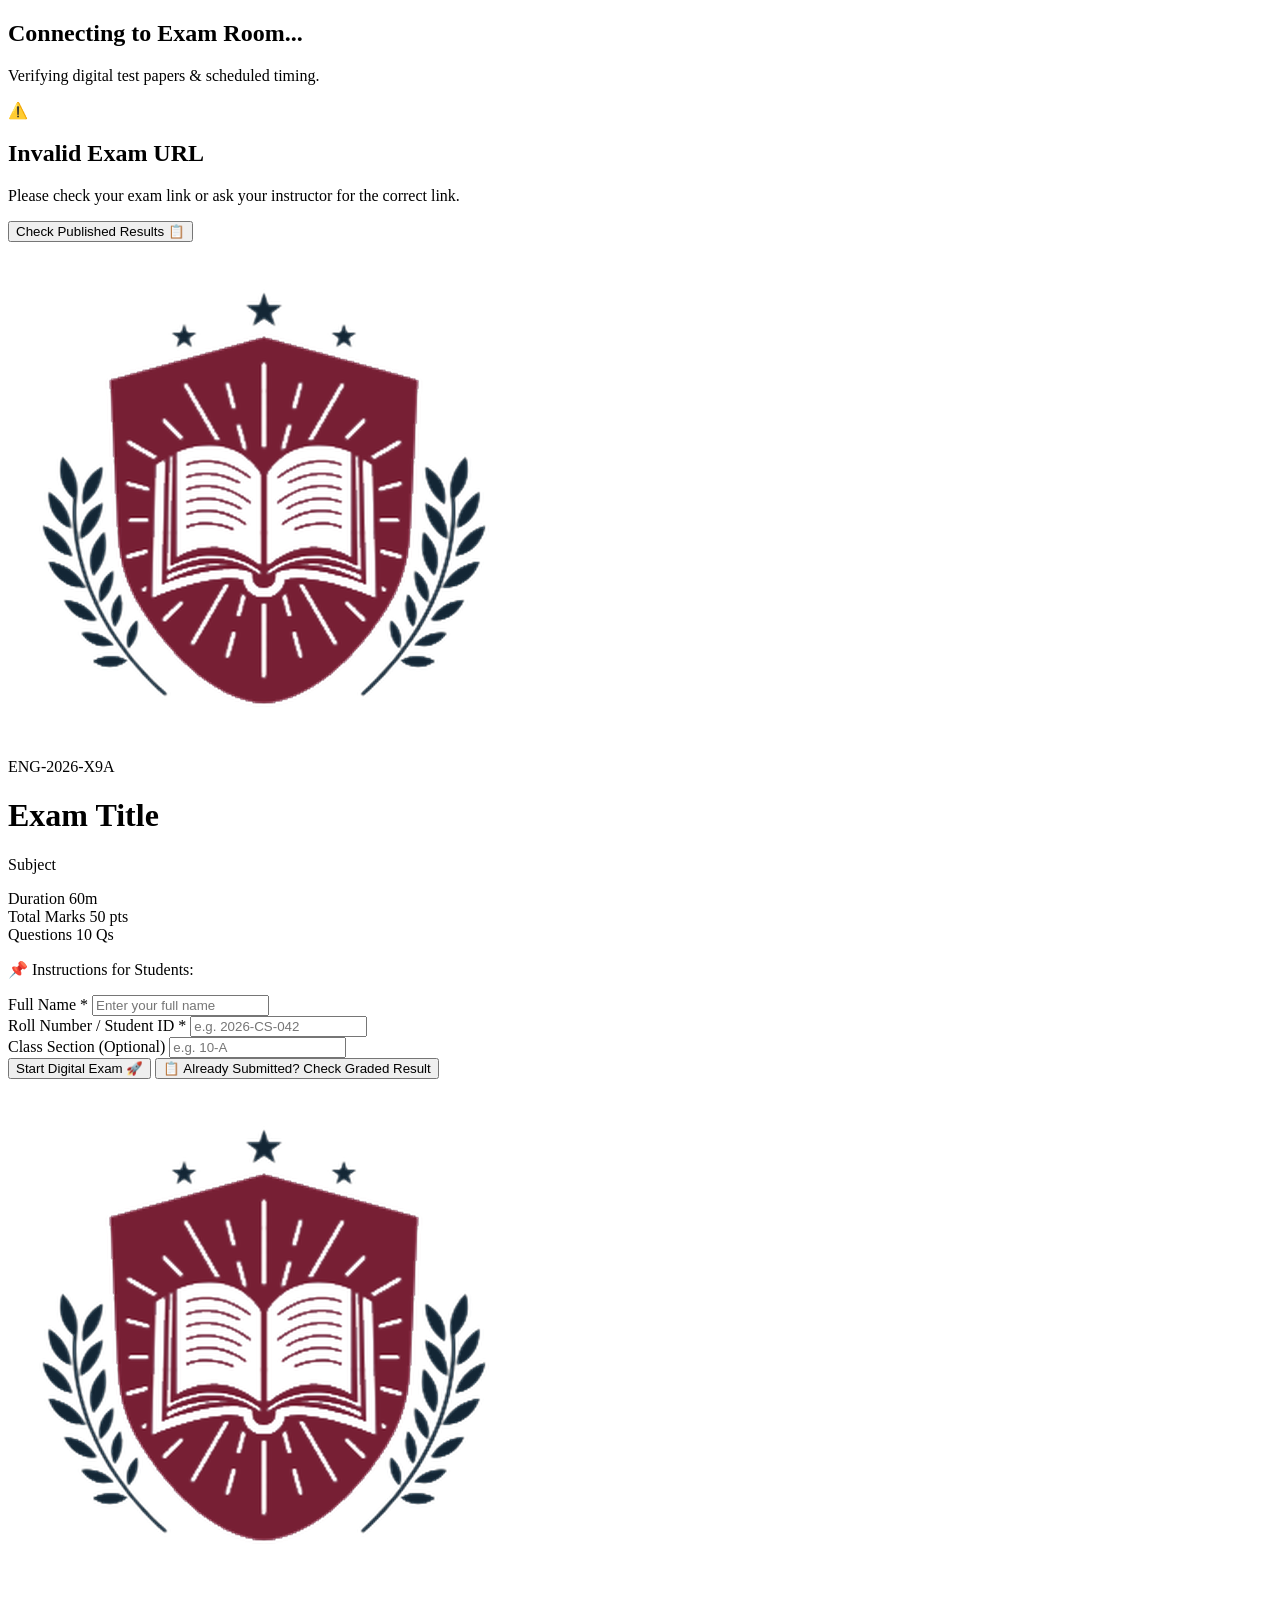
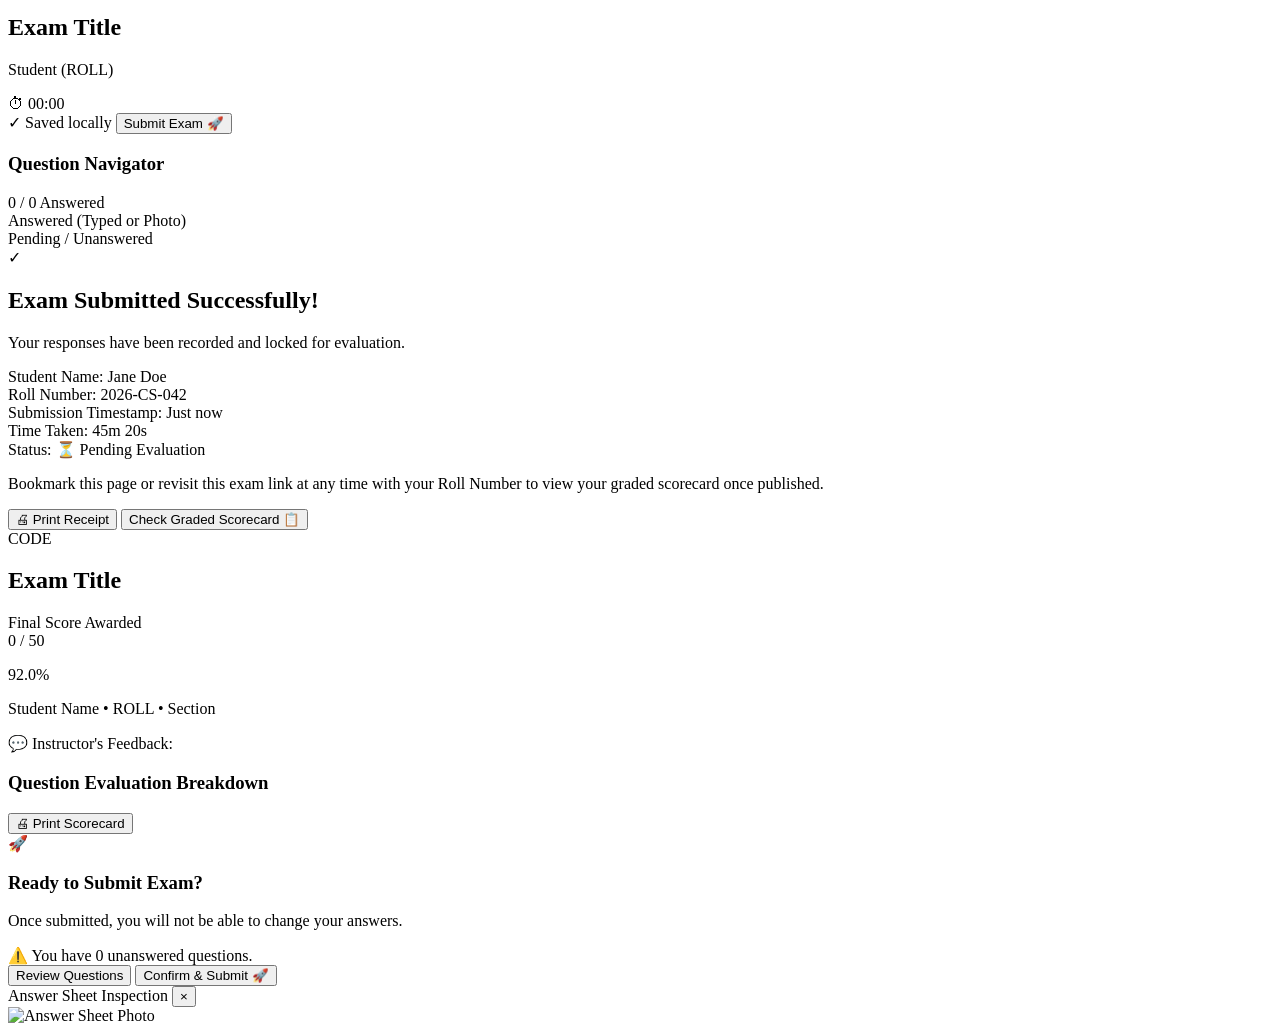
==== static/exam.html @ 43a65a42 "feat: add interactive digital exam room, student submission portal, and teacher grading studio" ====
<!DOCTYPE html>
<html lang="en">
<head>
    <meta charset="UTF-8">
    <meta name="viewport" content="width=device-width, initial-scale=1.0, maximum-scale=1.0, user-scalable=no">
    <title>Squire Way — Digital Exam Room</title>
    <link rel="icon" type="image/png" href="/static/favicon.png?v=3.1.0">

    <!-- Tailwind CSS CDN -->
    <script src="https://cdn.tailwindcss.com"></script>
    <script>
        tailwind.config = {
            darkMode: 'class',
            theme: {
                extend: {
                    colors: {
                        brand: {
                            50: '#fdf2f4',
                            100: '#fce7eb',
                            200: '#f9d2d9',
                            300: '#f4adb9',
                            400: '#ec7b90',
                            500: '#a32034',
                            600: '#801828',
                            700: '#6c1422',
                            800: '#5c1420',
                            900: '#50151f',
                            950: '#2d080e',
                        }
                    }
                }
            }
        };
    </script>

    <!-- Theme Initialization Script -->
    <script>
        (function() {
            try {
                const savedTheme = localStorage.getItem('qb_theme') || 'system';
                let isDark = false;
                if (savedTheme === 'dark') isDark = true;
                else if (savedTheme === 'light') isDark = false;
                else isDark = window.matchMedia && window.matchMedia('(prefers-color-scheme: dark)').matches;
                if (isDark) document.documentElement.classList.add('dark');
                else document.documentElement.classList.remove('dark');
            } catch (e) {}
        })();
    </script>

    <!-- Google Fonts -->
    <link rel="preconnect" href="https://fonts.googleapis.com">
    <link rel="preconnect" href="https://fonts.gstatic.com" crossorigin>
    <link href="https://fonts.googleapis.com/css2?family=Inter:wght@400;500;600;700;800&family=JetBrains+Mono:wght@500;700&display=swap" rel="stylesheet">
    <link rel="stylesheet" href="/static/style.css?v=3.3.1">
</head>
<body class="bg-slate-50 dark:bg-slate-900 text-slate-800 dark:text-slate-100 min-h-screen flex flex-col font-['Inter',sans-serif] transition-colors duration-150 select-none">

    <!-- Floating Toast Notifications Container -->
    <div id="toast-container" class="fixed top-4 right-4 z-50 flex flex-col space-y-2 pointer-events-none max-w-sm w-full px-4 sm:px-0"></div>

    <div id="exam-room-root" class="min-h-screen flex flex-col">
        <!-- 1. LOADING VIEW -->
        <div id="loading-view" class="flex-1 flex flex-col items-center justify-center p-6 text-center">
            <div class="w-16 h-16 mx-auto mb-4 relative flex items-center justify-center">
                <div class="w-14 h-14 rounded-full border-4 border-brand-200 border-t-brand-600 animate-spin"></div>
            </div>
            <h2 class="text-lg font-bold text-slate-900 dark:text-white">Connecting to Exam Room...</h2>
            <p class="text-xs text-slate-500 dark:text-slate-400 mt-1">Verifying digital test papers & scheduled timing.</p>
        </div>

        <!-- 2. ERROR / NOTICE VIEW -->
        <div id="error-view" class="hidden flex-1 flex flex-col items-center justify-center p-6 text-center max-w-md mx-auto">
            <div class="w-16 h-16 rounded-full bg-rose-100 dark:bg-rose-950/60 text-rose-600 dark:text-rose-400 flex items-center justify-center text-3xl mb-4">
                ⚠️
            </div>
            <h2 id="error-title" class="text-xl font-bold text-slate-900 dark:text-white">Exam Unavailable</h2>
            <p id="error-message" class="text-xs text-slate-500 dark:text-slate-400 mt-2 leading-relaxed">The requested exam could not be found or has expired.</p>
            <div class="mt-6 flex flex-col sm:flex-row items-center justify-center gap-3 w-full">
                <button type="button" id="btn-error-lookup-result" class="w-full sm:w-auto px-5 py-2.5 rounded-xl text-xs font-bold bg-brand-600 hover:bg-brand-700 text-white transition shadow-sm cursor-pointer">
                    Check Published Results 📋
                </button>
            </div>
        </div>

        <!-- 3. ENTRY & STUDENT VERIFICATION VIEW -->
        <div id="entry-view" class="hidden flex-1 flex flex-col items-center justify-center p-4 sm:p-6 max-w-xl mx-auto w-full my-auto">
            <div class="bg-white dark:bg-slate-800 rounded-3xl shadow-xl border border-slate-200/80 dark:border-slate-700/80 p-6 sm:p-8 w-full space-y-6">
                <!-- Branding & Title -->
                <div class="text-center space-y-2">
                    <div class="w-12 h-12 mx-auto rounded-2xl bg-brand-50 dark:bg-brand-950/60 p-2 border border-brand-200 dark:border-brand-800 flex items-center justify-center">
                        <img src="/static/img/logo-icon.png?v=3.1.1" alt="Squire Way Crest" class="w-full h-full object-contain">
                    </div>
                    <span id="entry-exam-code-badge" class="inline-block px-3 py-1 rounded-full text-xs font-mono font-extrabold bg-brand-50 dark:bg-brand-950/60 text-brand-700 dark:text-brand-300 border border-brand-200 dark:border-brand-800">
                        ENG-2026-X9A
                    </span>
                    <h1 id="entry-exam-title" class="text-xl sm:text-2xl font-bold text-slate-900 dark:text-white tracking-tight">
                        Exam Title
                    </h1>
                    <p id="entry-exam-subject" class="text-xs font-semibold uppercase tracking-wider text-slate-400">
                        Subject
                    </p>
                </div>

                <!-- Exam Metadata Highlights -->
                <div class="grid grid-cols-3 gap-2.5 bg-slate-50 dark:bg-slate-900/60 p-3.5 rounded-2xl border border-slate-100 dark:border-slate-800 text-center">
                    <div>
                        <span class="text-[10px] font-semibold text-slate-400 uppercase tracking-wider block">Duration</span>
                        <span id="entry-duration" class="text-sm font-bold text-slate-800 dark:text-slate-200 font-mono">60m</span>
                    </div>
                    <div>
                        <span class="text-[10px] font-semibold text-slate-400 uppercase tracking-wider block">Total Marks</span>
                        <span id="entry-total-marks" class="text-sm font-bold text-brand-600 dark:text-brand-400 font-mono">50 pts</span>
                    </div>
                    <div>
                        <span class="text-[10px] font-semibold text-slate-400 uppercase tracking-wider block">Questions</span>
                        <span id="entry-total-questions" class="text-sm font-bold text-slate-800 dark:text-slate-200 font-mono">10 Qs</span>
                    </div>
                </div>

                <!-- Teacher Instructions -->
                <div id="entry-instructions-card" class="text-xs bg-amber-50/70 dark:bg-amber-950/30 border border-amber-200/80 dark:border-amber-900/60 rounded-2xl p-4 text-amber-900 dark:text-amber-200 leading-relaxed space-y-1">
                    <p class="font-bold flex items-center space-x-1">
                        <span>📌</span>
                        <span>Instructions for Students:</span>
                    </p>
                    <p id="entry-instructions-text" class="whitespace-pre-wrap pl-5 text-[11px]"></p>
                </div>

                <!-- Student Identity Verification Form -->
                <form id="student-entry-form" class="space-y-4 pt-1">
                    <div>
                        <label class="block text-xs font-bold text-slate-700 dark:text-slate-300 mb-1">Full Name *</label>
                        <input type="text" id="student-name-input" required placeholder="Enter your full name" class="w-full text-sm px-4 py-2.5 rounded-xl border border-slate-300 dark:border-slate-700 bg-white dark:bg-slate-900 text-slate-900 dark:text-slate-100 focus:outline-none focus:ring-2 focus:ring-brand-500/20 focus:border-brand-500">
                    </div>
                    <div class="grid grid-cols-1 sm:grid-cols-2 gap-3.5">
                        <div>
                            <label class="block text-xs font-bold text-slate-700 dark:text-slate-300 mb-1">Roll Number / Student ID *</label>
                            <input type="text" id="student-roll-input" required placeholder="e.g. 2026-CS-042" class="w-full text-sm px-4 py-2.5 rounded-xl border border-slate-300 dark:border-slate-700 bg-white dark:bg-slate-900 text-slate-900 dark:text-slate-100 uppercase font-mono focus:outline-none focus:ring-2 focus:ring-brand-500/20 focus:border-brand-500">
                        </div>
                        <div>
                            <label class="block text-xs font-bold text-slate-700 dark:text-slate-300 mb-1">Class Section (Optional)</label>
                            <input type="text" id="student-section-input" placeholder="e.g. 10-A" class="w-full text-sm px-4 py-2.5 rounded-xl border border-slate-300 dark:border-slate-700 bg-white dark:bg-slate-900 text-slate-900 dark:text-slate-100 focus:outline-none focus:ring-2 focus:ring-brand-500/20 focus:border-brand-500">
                        </div>
                    </div>

                    <div class="pt-2 space-y-2.5">
                        <button type="submit" id="btn-start-exam" class="w-full py-3.5 rounded-xl text-sm font-bold bg-gradient-to-r from-brand-600 to-rose-600 hover:from-brand-700 hover:to-rose-700 text-white shadow-md shadow-brand-500/25 active:scale-[0.98] transition cursor-pointer flex items-center justify-center space-x-2">
                            <span>Start Digital Exam</span>
                            <span>🚀</span>
                        </button>
                        <button type="button" id="btn-lookup-result-entry" class="w-full py-2.5 rounded-xl text-xs font-semibold border border-slate-200 dark:border-slate-700 text-slate-600 dark:text-slate-400 hover:bg-slate-100 dark:hover:bg-slate-800 transition cursor-pointer flex items-center justify-center space-x-1.5">
                            <span>📋</span>
                            <span>Already Submitted? Check Graded Result</span>
                        </button>
                    </div>
                </form>
            </div>
        </div>

        <!-- 4. ACTIVE EXAM ROOM VIEW -->
        <div id="exam-room-view" class="hidden flex-1 flex flex-col">
            <!-- Sticky Distraction-Free Header Bar -->
            <header class="sticky top-0 z-40 bg-white/95 dark:bg-slate-900/95 backdrop-blur-md border-b border-slate-200 dark:border-slate-800 shadow-xs px-3 sm:px-6 py-2.5">
                <div class="max-w-7xl mx-auto flex items-center justify-between gap-3">
                    <!-- Left: Exam Title & Student Chip -->
                    <div class="flex items-center space-x-2.5 min-w-0">
                        <img src="/static/img/logo-icon.png?v=3.1.1" alt="Logo" class="w-7 h-7 object-contain shrink-0">
                        <div class="min-w-0">
                            <h2 id="top-bar-exam-title" class="text-xs sm:text-sm font-bold text-slate-900 dark:text-white truncate">Exam Title</h2>
                            <p class="text-[10px] text-slate-400 truncate">
                                <span id="top-bar-student-name" class="font-semibold text-slate-700 dark:text-slate-300">Student</span>
                                (<span id="top-bar-student-roll" class="font-mono">ROLL</span>)
                            </p>
                        </div>
                    </div>

                    <!-- Center: Floating Wall-Clock Synchronized Countdown Timer -->
                    <div class="flex items-center space-x-2 shrink-0">
                        <div id="timer-pill" class="flex items-center space-x-1.5 px-3.5 py-1.5 rounded-full border border-slate-200 dark:border-slate-700 bg-slate-50 dark:bg-slate-800 shadow-xs font-mono font-bold text-xs sm:text-sm text-slate-800 dark:text-slate-100">
                            <span class="text-sm">⏱</span>
                            <span id="timer-display">00:00</span>
                        </div>
                    </div>

                    <!-- Right: Save Indicator & Submit Action -->
                    <div class="flex items-center space-x-2 shrink-0">
                        <span id="save-status-indicator" class="hidden sm:inline-block text-[11px] font-medium text-slate-400">
                            ✓ Saved locally
                        </span>
                        <button type="button" id="btn-trigger-submit" class="px-4 py-2 rounded-xl text-xs sm:text-sm font-bold bg-brand-600 hover:bg-brand-700 text-white shadow-sm shadow-brand-500/20 active:scale-95 transition cursor-pointer flex items-center space-x-1.5">
                            <span>Submit Exam</span>
                            <span>🚀</span>
                        </button>
                    </div>
                </div>
            </header>

            <!-- Main Question Sheet & Navigator Container -->
            <main class="max-w-7xl mx-auto px-4 sm:px-6 lg:px-8 py-6 flex-1 w-full">
                <div class="grid grid-cols-1 lg:grid-cols-4 gap-6 items-start">
                    <!-- Left Column: Scrollable Question Cards -->
                    <div class="lg:col-span-3 space-y-6" id="exam-questions-container">
                        <!-- Populated by renderExamQuestions() -->
                    </div>

                    <!-- Right Column: Sticky Question Navigator -->
                    <aside class="lg:col-span-1 lg:sticky lg:top-20 space-y-4">
                        <div class="bg-white dark:bg-slate-800 rounded-2xl border border-slate-200/80 dark:border-slate-700/80 p-5 shadow-xs space-y-4">
                            <div class="flex items-center justify-between border-b border-slate-100 dark:border-slate-700/80 pb-2.5">
                                <h3 class="text-xs font-bold uppercase tracking-wider text-slate-700 dark:text-slate-300">Question Navigator</h3>
                                <span id="nav-answered-summary" class="text-[11px] font-bold text-brand-600 dark:text-brand-400 font-mono">0 / 0 Answered</span>
                            </div>

                            <!-- Navigator Number Grid -->
                            <div id="navigator-grid" class="grid grid-cols-5 gap-2">
                                <!-- Populated dynamically [ 1 ] [ 2 ] ... -->
                            </div>

                            <div class="pt-2 border-t border-slate-100 dark:border-slate-700/80 space-y-1.5 text-[11px] text-slate-500">
                                <div class="flex items-center space-x-2">
                                    <span class="w-3.5 h-3.5 rounded-md bg-emerald-600 inline-block"></span>
                                    <span>Answered (Typed or Photo)</span>
                                </div>
                                <div class="flex items-center space-x-2">
                                    <span class="w-3.5 h-3.5 rounded-md border border-slate-300 dark:border-slate-700 inline-block"></span>
                                    <span>Pending / Unanswered</span>
                                </div>
                            </div>
                        </div>
                    </aside>
                </div>
            </main>
        </div>

        <!-- 5. CONFIRMATION RECEIPT VIEW -->
        <div id="receipt-view" class="hidden flex-1 flex flex-col items-center justify-center p-4 sm:p-6 max-w-lg mx-auto w-full my-auto">
            <div class="bg-white dark:bg-slate-800 rounded-3xl shadow-xl border border-slate-200/80 dark:border-slate-700/80 p-6 sm:p-8 w-full text-center space-y-5 animate-in fade-in zoom-in duration-200">
                <div class="w-16 h-16 mx-auto rounded-full bg-emerald-100 dark:bg-emerald-950/60 text-emerald-600 dark:text-emerald-400 flex items-center justify-center text-3xl shadow-xs">
                    ✓
                </div>
                <div>
                    <h2 class="text-xl font-bold text-slate-900 dark:text-white">Exam Submitted Successfully!</h2>
                    <p class="text-xs text-slate-500 dark:text-slate-400 mt-1">Your responses have been recorded and locked for evaluation.</p>
                </div>

                <!-- Receipt Table -->
                <div class="bg-slate-50 dark:bg-slate-900/60 rounded-2xl p-4 border border-slate-100 dark:border-slate-800 text-left text-xs space-y-2.5">
                    <div class="flex justify-between py-1 border-b border-slate-200/60 dark:border-slate-800">
                        <span class="text-slate-400">Student Name:</span>
                        <span id="receipt-student-name" class="font-bold text-slate-800 dark:text-slate-200">Jane Doe</span>
                    </div>
                    <div class="flex justify-between py-1 border-b border-slate-200/60 dark:border-slate-800">
                        <span class="text-slate-400">Roll Number:</span>
                        <span id="receipt-roll" class="font-mono font-bold text-slate-800 dark:text-slate-200">2026-CS-042</span>
                    </div>
                    <div class="flex justify-between py-1 border-b border-slate-200/60 dark:border-slate-800">
                        <span class="text-slate-400">Submission Timestamp:</span>
                        <span id="receipt-time" class="font-medium text-slate-700 dark:text-slate-300">Just now</span>
                    </div>
                    <div class="flex justify-between py-1 border-b border-slate-200/60 dark:border-slate-800">
                        <span class="text-slate-400">Time Taken:</span>
                        <span id="receipt-duration" class="font-medium text-slate-700 dark:text-slate-300">45m 20s</span>
                    </div>
                    <div class="flex justify-between py-1">
                        <span class="text-slate-400">Status:</span>
                        <span class="px-2.5 py-0.5 rounded-full text-[10px] font-bold uppercase tracking-wider bg-amber-100 dark:bg-amber-950/60 text-amber-700 dark:text-amber-300">
                            ⏳ Pending Evaluation
                        </span>
                    </div>
                </div>

                <p class="text-[11px] text-slate-400 leading-relaxed">
                    Bookmark this page or revisit this exam link at any time with your Roll Number to view your graded scorecard once published.
                </p>

                <div class="flex items-center justify-center space-x-3 pt-2">
                    <button type="button" onclick="window.print()" class="px-4 py-2 rounded-xl text-xs font-semibold border border-slate-200 dark:border-slate-700 hover:bg-slate-50 dark:hover:bg-slate-700 cursor-pointer">
                        🖨 Print Receipt
                    </button>
                    <button type="button" id="btn-receipt-check-scorecard" class="px-5 py-2 rounded-xl text-xs font-bold bg-brand-600 hover:bg-brand-700 text-white shadow-sm cursor-pointer">
                        Check Graded Scorecard 📋
                    </button>
                </div>
            </div>
        </div>

        <!-- 6. GRADED SCORECARD VIEW -->
        <div id="result-view" class="hidden flex-1 flex flex-col max-w-3xl mx-auto w-full p-4 sm:p-6 space-y-6">
            <!-- Score Banner -->
            <div class="bg-white dark:bg-slate-800 rounded-3xl p-6 sm:p-8 shadow-xl border border-slate-200/80 dark:border-slate-700/80 text-center space-y-4">
                <div class="flex items-center justify-center space-x-2">
                    <span id="scorecard-exam-code" class="px-2.5 py-0.5 rounded-md text-xs font-mono font-bold bg-brand-50 dark:bg-brand-950/60 text-brand-700 dark:text-brand-300 border border-brand-200 dark:border-brand-800">CODE</span>
                    <h2 id="scorecard-exam-title" class="text-lg sm:text-xl font-bold text-slate-900 dark:text-white">Exam Title</h2>
                </div>

                <div class="py-2">
                    <span class="text-xs uppercase font-bold text-slate-400 tracking-wider block mb-1">Final Score Awarded</span>
                    <div class="text-4xl sm:text-5xl font-mono font-extrabold text-emerald-600 dark:text-emerald-400">
                        <span id="scorecard-total-awarded">0</span> <span class="text-2xl text-slate-400">/ <span id="scorecard-total-max">50</span></span>
                    </div>
                    <p id="scorecard-percentage" class="text-sm font-bold text-emerald-600 dark:text-emerald-400 mt-1">92.0%</p>
                </div>

                <!-- Student Info -->
                <div class="inline-flex items-center space-x-3 px-4 py-1.5 rounded-full bg-slate-100 dark:bg-slate-900 text-xs text-slate-600 dark:text-slate-300">
                    <span id="scorecard-student-name" class="font-bold">Student Name</span>
                    <span>•</span>
                    <span id="scorecard-roll" class="font-mono">ROLL</span>
                    <span id="scorecard-section-wrapper">• <span id="scorecard-section">Section</span></span>
                </div>

                <!-- Teacher's Overall Feedback -->
                <div id="scorecard-overall-feedback-card" class="bg-brand-50/70 dark:bg-brand-950/30 border border-brand-200 dark:border-brand-900/60 rounded-2xl p-4 text-xs text-brand-900 dark:text-brand-200 text-left">
                    <p class="font-bold flex items-center space-x-1.5 mb-1">
                        <span>💬</span>
                        <span>Instructor's Feedback:</span>
                    </p>
                    <p id="scorecard-overall-feedback" class="pl-5 leading-relaxed whitespace-pre-wrap"></p>
                </div>
            </div>

            <!-- Per-Question Answer & Mark Breakdown -->
            <div class="space-y-4">
                <h3 class="text-sm font-bold uppercase tracking-wider text-slate-500">Question Evaluation Breakdown</h3>
                <div id="scorecard-questions-breakdown" class="space-y-4">
                    <!-- Populated dynamically -->
                </div>
            </div>

            <div class="text-center py-4">
                <button type="button" onclick="window.print()" class="px-5 py-2.5 rounded-xl text-xs font-bold bg-slate-900 dark:bg-white text-white dark:text-slate-900 shadow-sm cursor-pointer">
                    🖨 Print Scorecard
                </button>
            </div>
        </div>

        <!-- 7. SUBMIT CONFIRMATION MODAL -->
        <div id="submit-confirm-modal" class="fixed inset-0 bg-slate-900/60 backdrop-blur-sm z-50 hidden flex items-center justify-center p-4">
            <div class="bg-white dark:bg-slate-800 rounded-3xl max-w-md w-full p-6 text-center space-y-4 shadow-2xl border border-slate-200 dark:border-slate-700 animate-in fade-in zoom-in duration-150">
                <div class="w-14 h-14 mx-auto rounded-full bg-brand-100 dark:bg-brand-950/60 text-brand-600 dark:text-brand-400 flex items-center justify-center text-2xl">
                    🚀
                </div>
                <h3 class="text-lg font-bold text-slate-900 dark:text-white">Ready to Submit Exam?</h3>
                <p class="text-xs text-slate-500 dark:text-slate-400">
                    Once submitted, you will not be able to change your answers.
                </p>

                <!-- Unanswered Warning -->
                <div id="modal-unanswered-warning" class="hidden text-xs bg-rose-50 dark:bg-rose-950/40 text-rose-700 dark:text-rose-300 border border-rose-200 dark:border-rose-900/60 p-3 rounded-xl font-medium text-left">
                    ⚠️ You have <span id="modal-unanswered-count" class="font-bold">0</span> unanswered questions.
                </div>

                <div class="flex items-center justify-center space-x-3 pt-2">
                    <button type="button" id="btn-cancel-modal-submit" class="px-4 py-2.5 rounded-xl text-xs font-semibold border border-slate-200 dark:border-slate-700 text-slate-600 dark:text-slate-300 hover:bg-slate-50 dark:hover:bg-slate-700 cursor-pointer">
                        Review Questions
                    </button>
                    <button type="button" id="btn-confirm-modal-submit" class="px-5 py-2.5 rounded-xl text-xs font-bold bg-brand-600 hover:bg-brand-700 text-white shadow-md shadow-brand-500/20 active:scale-95 cursor-pointer">
                        Confirm & Submit 🚀
                    </button>
                </div>
            </div>
        </div>

        <!-- 8. PHOTO ZOOM MODAL -->
        <div id="student-photo-zoom-modal" class="fixed inset-0 bg-slate-950/90 backdrop-blur-md z-[60] hidden flex flex-col p-3 sm:p-6">
            <div class="flex items-center justify-between text-white pb-3 shrink-0">
                <span class="text-sm font-bold">Answer Sheet Inspection</span>
                <button type="button" id="close-student-photo-zoom" class="p-2 text-2xl leading-none text-slate-400 hover:text-white cursor-pointer">&times;</button>
            </div>
            <div class="flex-1 overflow-auto flex items-center justify-center p-2">
                <img id="student-photo-zoom-img" src="" alt="Answer Sheet Photo" class="max-w-full max-h-full object-contain rounded-lg shadow-2xl">
            </div>
        </div>
    </div>

    <!-- Student Exam Room Script -->
    <script src="/static/exam.js?v=3.3.0"></script>
</body>
</html>
---- static/style.css ----
/* Custom styles and animations */

/* Smooth custom scrollbars for cart list */
#cart-items-container::-webkit-scrollbar {
    width: 6px;
}
#cart-items-container::-webkit-scrollbar-track {
    background: #f1f5f9;
}
.dark #cart-items-container::-webkit-scrollbar-track {
    background: #1e293b;
}
#cart-items-container::-webkit-scrollbar-thumb {
    background: #cbd5e1;
    border-radius: 9999px;
}
.dark #cart-items-container::-webkit-scrollbar-thumb {
    background: #475569;
}
#cart-items-container::-webkit-scrollbar-thumb:hover {
    background: #94a3b8;
}
.dark #cart-items-container::-webkit-scrollbar-thumb:hover {
    background: #64748b;
}

/* Card hover transitions */
.question-card {
    transition: all 0.15s ease-in-out;
}
.question-card:hover {
    transform: translateY(-1px);
    box-shadow: 0 4px 12px -2px rgba(15, 23, 42, 0.08);
}
.dark .question-card:hover {
    box-shadow: 0 4px 14px -2px rgba(0, 0, 0, 0.45);
}

/* Compact Density Row Styling */
.question-card.compact-view {
    padding: 0.75rem 1rem !important;
}
.question-card.compact-view .question-body {
    display: -webkit-box;
    -webkit-line-clamp: 2;
    -webkit-box-orient: vertical;
    overflow: hidden;
}
.question-card.compact-view.expanded .question-body {
    -webkit-line-clamp: unset;
}

/* Animation for Cart Pill badge bounce */
@keyframes bounce-short {
    0%, 100% { transform: translateY(0); }
    50% { transform: translateY(-3px); }
}
.animate-cart-bounce {
    animation: bounce-short 0.3s ease-in-out;
}

/* Frequency badge pulse for high frequency questions */
.high-frequency-badge {
    background: linear-gradient(135deg, #fef3c7 0%, #fde68a 100%);
    color: #92400e;
    border: 1px solid #fcd34d;
}
.dark .high-frequency-badge {
    background: linear-gradient(135deg, rgba(245, 158, 11, 0.2) 0%, rgba(217, 119, 6, 0.25) 100%);
    color: #fde68a;
    border: 1px solid rgba(245, 158, 11, 0.4);
}

/* Touch Targets: Ensure touch targets are at least 40px on mobile */
@media (max-width: 640px) {
    button, input, select, textarea {
        touch-action: manipulation;
    }
    
    /* Input padding optimization for mobile keyboards */
    input[type="text"], input[type="password"], select, textarea {
        font-size: 16px !important; /* Prevents iOS auto-zoom on input focus */
    }
}

/* Skeleton Loading Shimmer */
@keyframes skeletonShimmer {
    0% { background-position: -200% 0; }
    100% { background-position: 200% 0; }
}
.skeleton-shimmer {
    background: linear-gradient(90deg, #f1f5f9 25%, #e2e8f0 50%, #f1f5f9 75%);
    background-size: 200% 100%;
    animation: skeletonShimmer 1.5s infinite ease-in-out;
}
.dark .skeleton-shimmer {
    background: linear-gradient(90deg, #1e293b 25%, #334155 50%, #1e293b 75%);
    background-size: 200% 100%;
}

/* Floating Toast Notifications */
.toast-item {
    pointer-events: auto;
    transition: all 0.25s cubic-bezier(0.16, 1, 0.3, 1);
}
.toast-enter {
    animation: toastSlideIn 0.3s cubic-bezier(0.16, 1, 0.3, 1) forwards;
}
.toast-exit {
    animation: toastSlideOut 0.25s ease-in forwards;
}
@keyframes toastSlideIn {
    from {
        opacity: 0;
        transform: translateY(-16px) scale(0.95);
    }
    to {
        opacity: 1;
        transform: translateY(0) scale(1);
    }
}
@keyframes toastSlideOut {
    from {
        opacity: 1;
        transform: translateY(0) scale(1);
    }
    to {
        opacity: 0;
        transform: translateY(-8px) scale(0.95);
    }
}

/* Smooth animations for Modals, Drawers, Dropdowns, and Floating Elements */
#cart-drawer,
#user-dropdown-menu,
#login-overlay,
#manual-question-modal,
#manage-users-modal,
#toast-container,
#render-wakeup-banner {
    will-change: transform, opacity;
    backface-visibility: hidden;
    -webkit-backface-visibility: hidden;
}
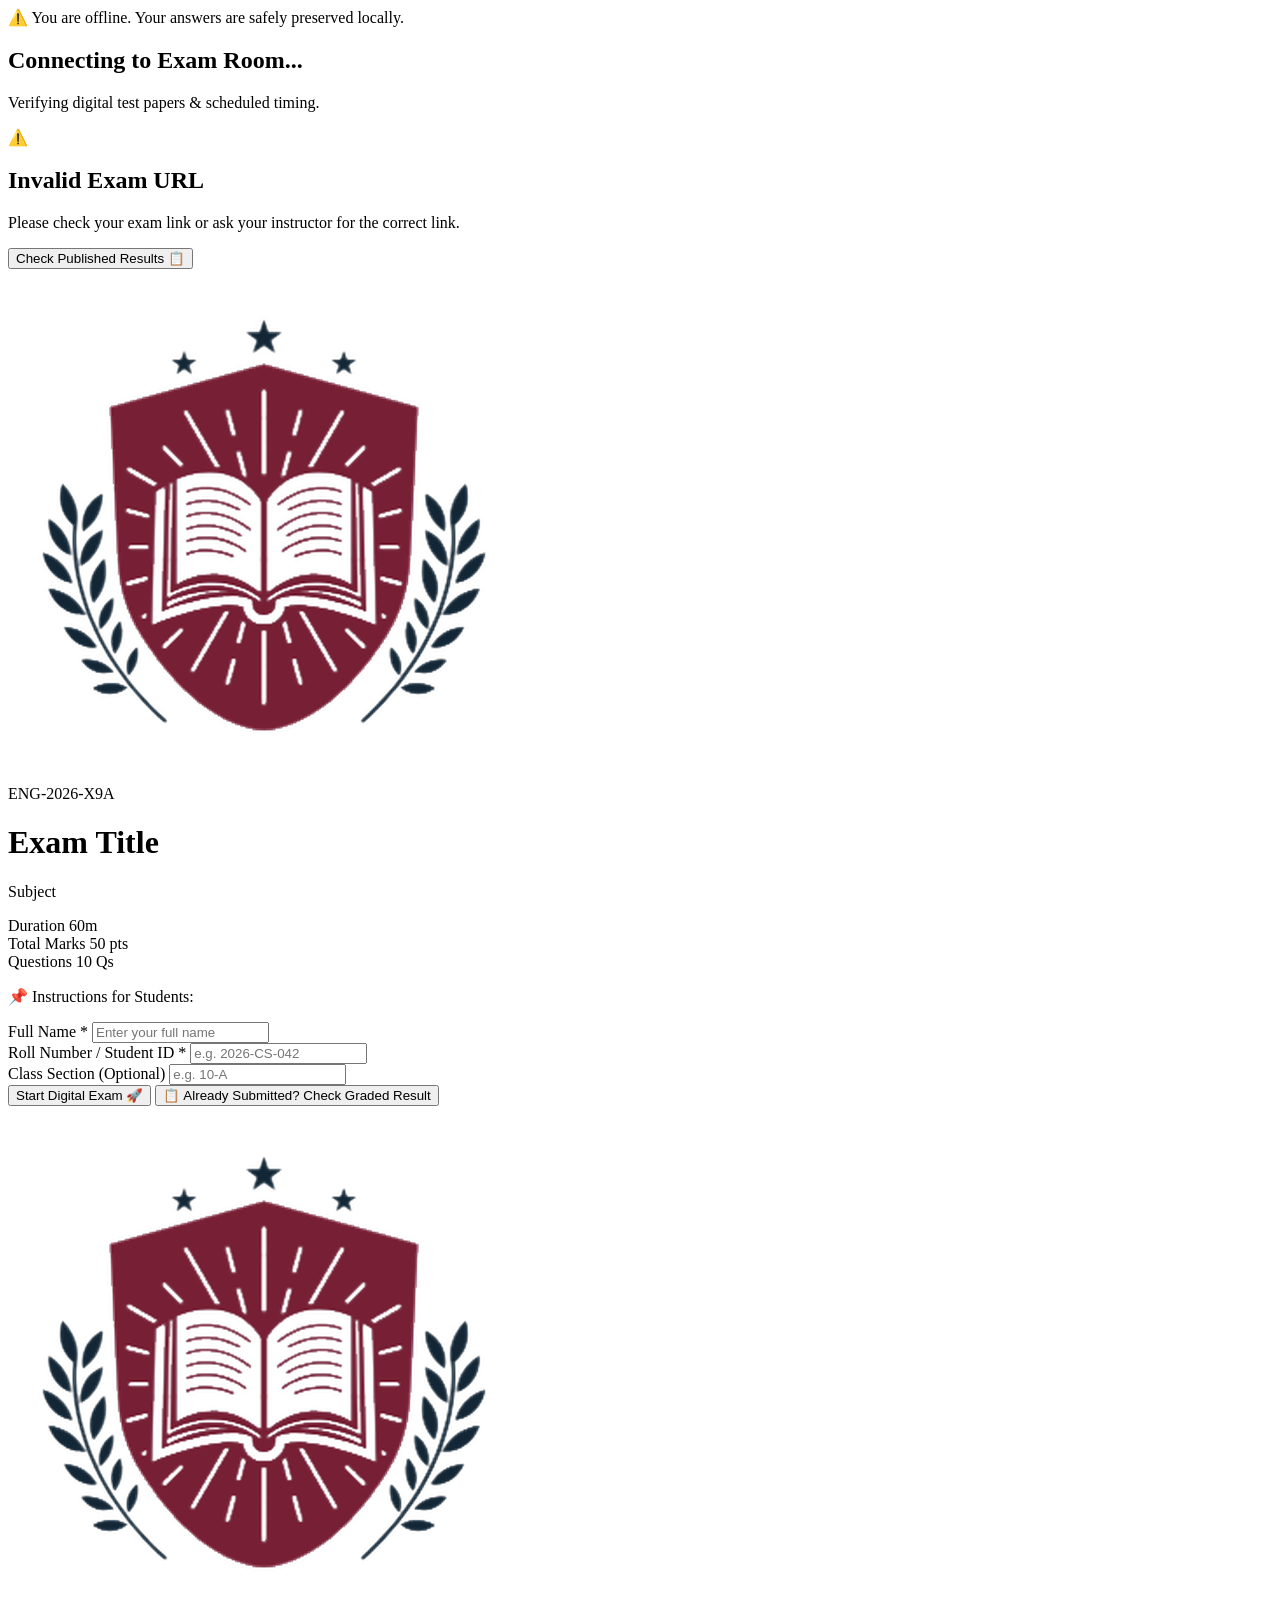
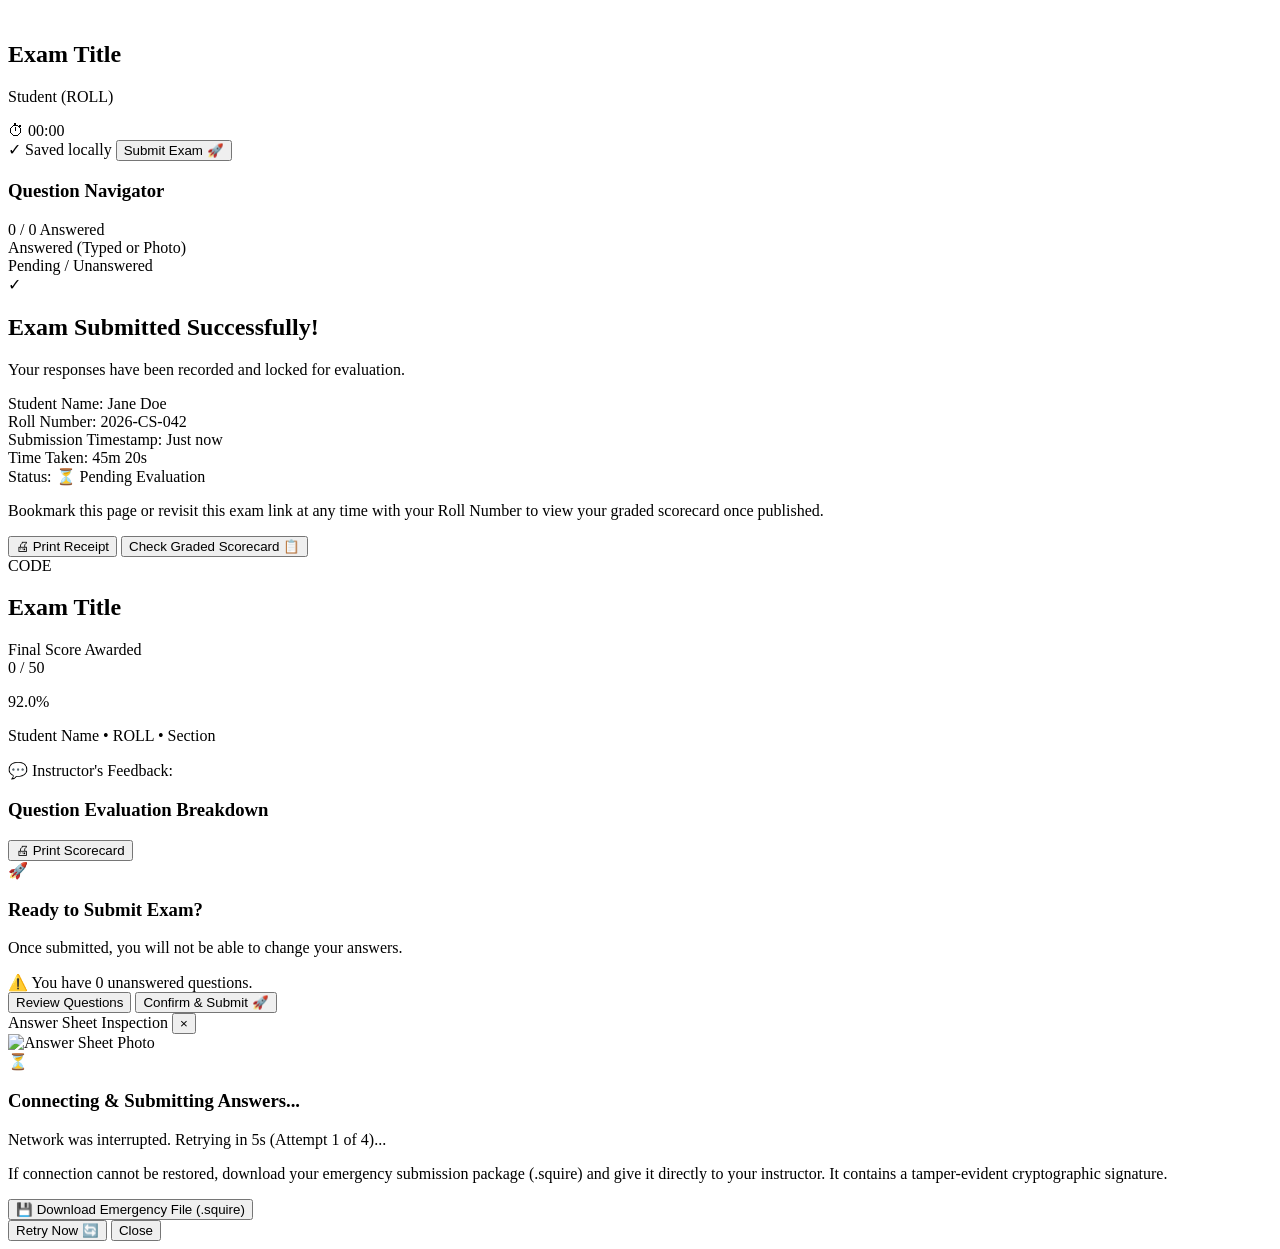
==== commit da36b177: "feat: harden platform resilience against worst conditions (offline shield, db self-healing, quota gu" ====
--- a/static/exam.html
+++ b/static/exam.html
@@ -59,6 +59,12 @@
     <!-- Floating Toast Notifications Container -->
     <div id="toast-container" class="fixed top-4 right-4 z-50 flex flex-col space-y-2 pointer-events-none max-w-sm w-full px-4 sm:px-0"></div>
 
+    <!-- Floating Offline Status Banner -->
+    <div id="offline-banner" class="hidden fixed top-3 left-1/2 -translate-x-1/2 z-[70] px-4 py-2 rounded-full bg-amber-600 text-white text-xs font-bold shadow-lg flex items-center space-x-2 pointer-events-none">
+        <span>⚠️</span>
+        <span id="offline-banner-text">You are offline. Your answers are safely preserved locally.</span>
+    </div>
+
     <div id="exam-room-root" class="min-h-screen flex flex-col">
         <!-- 1. LOADING VIEW -->
         <div id="loading-view" class="flex-1 flex flex-col items-center justify-center p-6 text-center">
@@ -372,9 +378,46 @@
                 <img id="student-photo-zoom-img" src="" alt="Answer Sheet Photo" class="max-w-full max-h-full object-contain rounded-lg shadow-2xl">
             </div>
         </div>
+
+        <!-- 9. AUTO-RETRY & EMERGENCY SUBMISSION MODAL -->
+        <div id="retry-emergency-modal" class="fixed inset-0 bg-slate-900/80 backdrop-blur-md z-[80] hidden flex items-center justify-center p-4">
+            <div class="bg-white dark:bg-slate-800 rounded-3xl max-w-md w-full p-6 text-center space-y-4 shadow-2xl border border-slate-200 dark:border-slate-700 animate-in fade-in zoom-in duration-150">
+                <div id="retry-icon-container" class="w-14 h-14 mx-auto rounded-full bg-amber-100 dark:bg-amber-950/60 text-amber-600 dark:text-amber-400 flex items-center justify-center text-2xl">
+                    ⏳
+                </div>
+                <h3 id="retry-modal-title" class="text-lg font-bold text-slate-900 dark:text-white">Connecting & Submitting Answers...</h3>
+                <p id="retry-modal-desc" class="text-xs text-slate-500 dark:text-slate-400 leading-relaxed">
+                    Network was interrupted. Retrying in <span id="retry-countdown" class="font-bold font-mono text-amber-600 dark:text-amber-400">5</span>s (Attempt <span id="retry-attempt-num" class="font-bold">1</span> of 4)...
+                </p>
+
+                <div class="w-full bg-slate-100 dark:bg-slate-700 rounded-full h-2 overflow-hidden">
+                    <div id="retry-progress-bar" class="bg-amber-500 h-full w-1/4 transition-all duration-300"></div>
+                </div>
+
+                <!-- Emergency Download Option -->
+                <div id="emergency-export-container" class="pt-3 border-t border-slate-100 dark:border-slate-700/60 text-left space-y-2">
+                    <p class="text-[11px] text-slate-500 dark:text-slate-400 leading-relaxed">
+                        If connection cannot be restored, download your emergency submission package (.squire) and give it directly to your instructor. It contains a tamper-evident cryptographic signature.
+                    </p>
+                    <button type="button" id="btn-download-emergency-squire" class="w-full py-2.5 px-3 rounded-xl bg-slate-100 hover:bg-slate-200 dark:bg-slate-700 dark:hover:bg-slate-600 text-slate-800 dark:text-slate-200 text-xs font-bold transition flex items-center justify-center space-x-2 cursor-pointer shadow-xs">
+                        <span>💾</span>
+                        <span>Download Emergency File (.squire)</span>
+                    </button>
+                </div>
+
+                <div class="flex items-center justify-center space-x-3 pt-2">
+                    <button type="button" id="btn-manual-retry-now" class="px-4 py-2 rounded-xl text-xs font-bold bg-brand-600 hover:bg-brand-700 text-white transition shadow-sm cursor-pointer">
+                        Retry Now 🔄
+                    </button>
+                    <button type="button" id="btn-close-retry-modal" class="px-4 py-2 rounded-xl text-xs font-semibold border border-slate-200 dark:border-slate-700 text-slate-600 dark:text-slate-300 hover:bg-slate-50 dark:hover:bg-slate-700 cursor-pointer">
+                        Close
+                    </button>
+                </div>
+            </div>
+        </div>
     </div>
 
     <!-- Student Exam Room Script -->
-    <script src="/static/exam.js?v=3.3.0"></script>
+    <script src="/static/exam.js?v=3.5.0"></script>
 </body>
 </html>
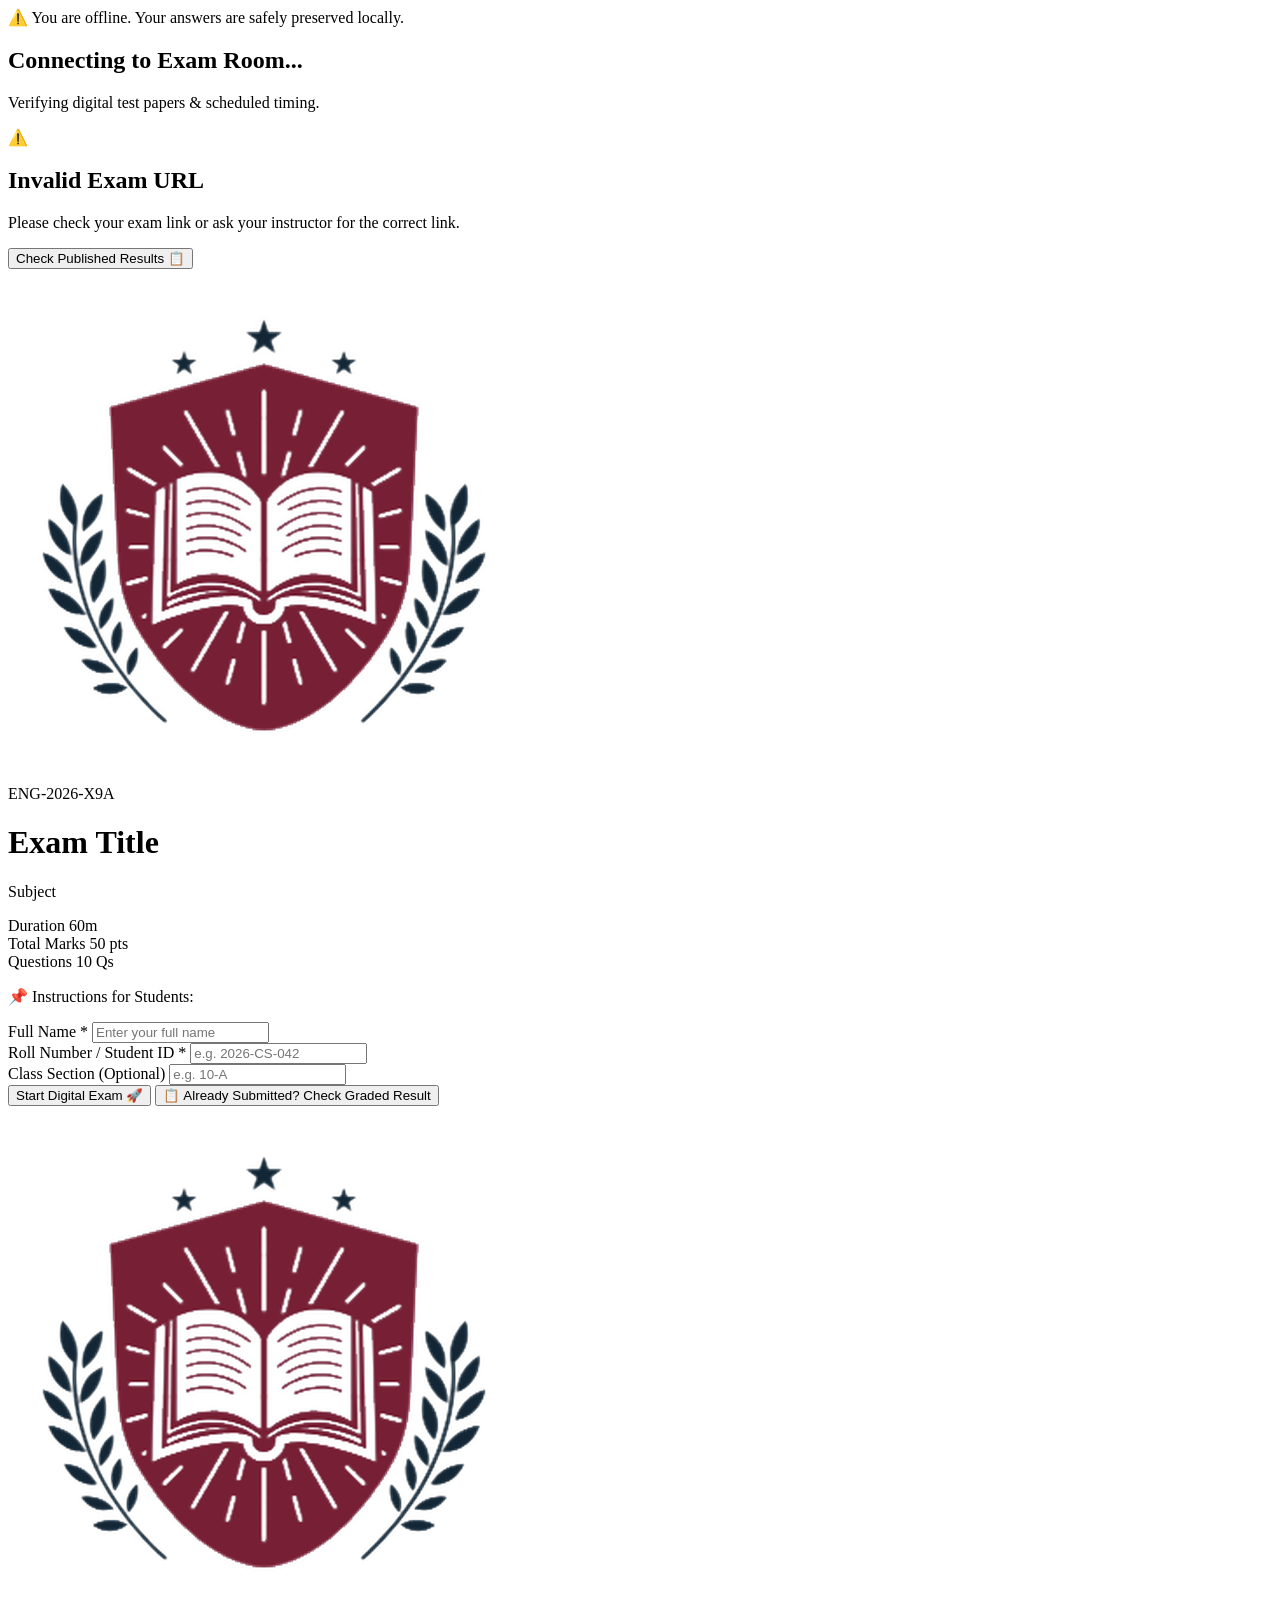
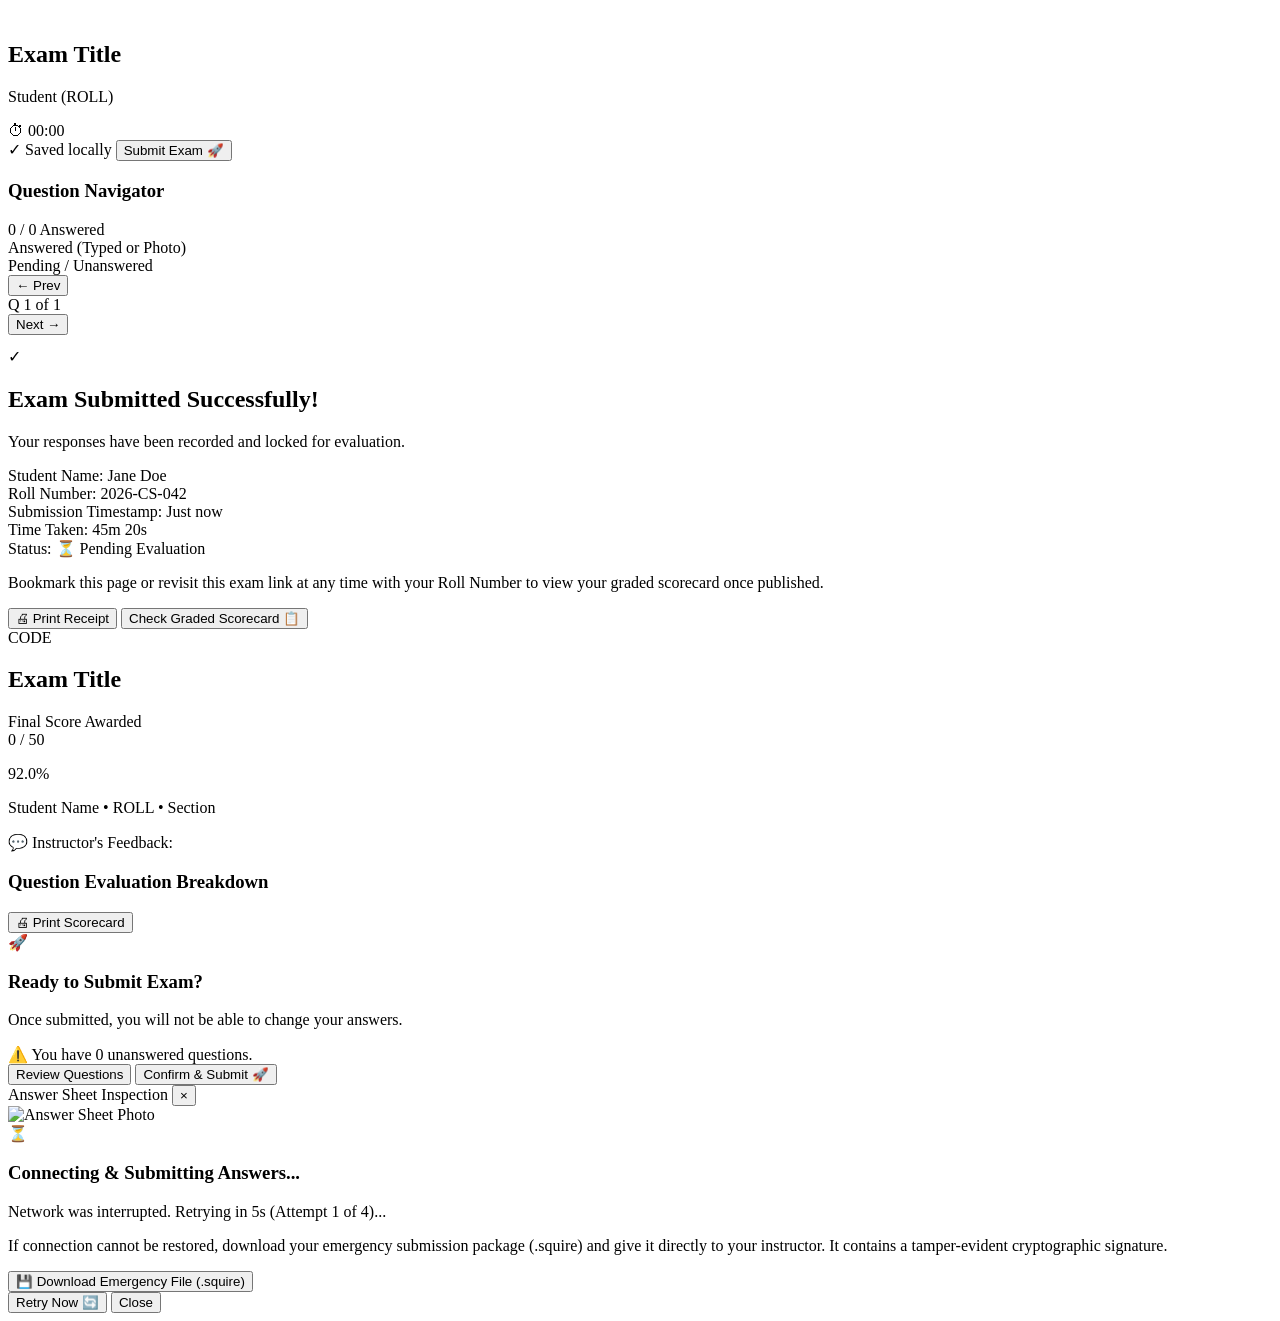
==== commit d1f81db3: "feat: enhance mobile ergonomics, frosted bottom navigation dock, bottom sheet drawers, tactile hapti" ====
--- a/static/exam.html
+++ b/static/exam.html
@@ -52,7 +52,7 @@
     <link rel="preconnect" href="https://fonts.googleapis.com">
     <link rel="preconnect" href="https://fonts.gstatic.com" crossorigin>
     <link href="https://fonts.googleapis.com/css2?family=Inter:wght@400;500;600;700;800&family=JetBrains+Mono:wght@500;700&display=swap" rel="stylesheet">
-    <link rel="stylesheet" href="/static/style.css?v=3.3.1">
+    <link rel="stylesheet" href="/static/style.css?v=3.6.0">
 </head>
 <body class="bg-slate-50 dark:bg-slate-900 text-slate-800 dark:text-slate-100 min-h-screen flex flex-col font-['Inter',sans-serif] transition-colors duration-150 select-none">
 
@@ -203,7 +203,7 @@
             </header>
 
             <!-- Main Question Sheet & Navigator Container -->
-            <main class="max-w-7xl mx-auto px-4 sm:px-6 lg:px-8 py-6 flex-1 w-full">
+            <main class="max-w-7xl mx-auto px-4 sm:px-6 lg:px-8 py-6 flex-1 w-full pb-24 lg:pb-6">
                 <div class="grid grid-cols-1 lg:grid-cols-4 gap-6 items-start">
                     <!-- Left Column: Scrollable Question Cards -->
                     <div class="lg:col-span-3 space-y-6" id="exam-questions-container">
@@ -225,7 +225,7 @@
 
                             <div class="pt-2 border-t border-slate-100 dark:border-slate-700/80 space-y-1.5 text-[11px] text-slate-500">
                                 <div class="flex items-center space-x-2">
-                                    <span class="w-3.5 h-3.5 rounded-md bg-emerald-600 inline-block"></span>
+                                     <span class="w-3.5 h-3.5 rounded-md bg-emerald-600 inline-block"></span>
                                     <span>Answered (Typed or Photo)</span>
                                 </div>
                                 <div class="flex items-center space-x-2">
@@ -237,6 +237,23 @@
                     </aside>
                 </div>
             </main>
+
+            <!-- Sticky Mobile Bottom Exam Action Dock (lg:hidden) -->
+            <div id="exam-mobile-bottom-bar" class="lg:hidden fixed bottom-0 left-0 right-0 z-40 bg-white/90 dark:bg-slate-900/90 backdrop-blur-xl border-t border-slate-200/80 dark:border-slate-800 safe-bottom shadow-lg px-4 py-2.5 flex items-center justify-between">
+                <button type="button" id="btn-mobile-prev-q" class="px-3.5 py-2 rounded-xl border border-slate-200 dark:border-slate-700 bg-white dark:bg-slate-800 text-xs font-bold text-slate-700 dark:text-slate-200 shadow-xs pressable flex items-center space-x-1 cursor-pointer">
+                    <span>←</span>
+                    <span>Prev</span>
+                </button>
+
+                <div id="mobile-exam-q-indicator" class="px-3.5 py-1.5 rounded-full bg-slate-100 dark:bg-slate-800 text-xs font-bold text-slate-700 dark:text-slate-300 font-mono shadow-inner border border-slate-200/50 dark:border-slate-700/50">
+                    Q 1 of 1
+                </div>
+
+                <button type="button" id="btn-mobile-next-q" class="px-4 py-2 rounded-xl bg-brand-600 hover:bg-brand-700 text-white text-xs font-bold shadow-sm shadow-brand-500/20 pressable flex items-center space-x-1 cursor-pointer">
+                    <span id="btn-mobile-next-label">Next</span>
+                    <span id="btn-mobile-next-arrow">→</span>
+                </button>
+            </div>
         </div>
 
         <!-- 5. CONFIRMATION RECEIPT VIEW -->
@@ -418,6 +435,6 @@
     </div>
 
     <!-- Student Exam Room Script -->
-    <script src="/static/exam.js?v=3.5.0"></script>
+    <script src="/static/exam.js?v=3.6.0"></script>
 </body>
 </html>
--- a/static/style.css
+++ b/static/style.css
@@ -137,8 +137,58 @@
 #manual-question-modal,
 #manage-users-modal,
 #toast-container,
-#render-wakeup-banner {
+#render-wakeup-banner,
+#mobile-bottom-dock,
+#exam-mobile-bottom-bar {
     will-change: transform, opacity;
     backface-visibility: hidden;
     -webkit-backface-visibility: hidden;
 }
+
+/* Mobile Bottom Sheet Transformation for Cart Drawer (< 640px) */
+@media (max-width: 639px) {
+    #cart-drawer {
+        top: auto !important;
+        bottom: 0 !important;
+        left: 0 !important;
+        right: 0 !important;
+        width: 100% !important;
+        max-height: 88vh !important;
+        border-top-left-radius: 1.75rem !important;
+        border-top-right-radius: 1.75rem !important;
+        border-left: none !important;
+        border-top: 1px solid rgba(226, 232, 240, 0.9) !important;
+        transform: translateY(100%) !important;
+        box-shadow: 0 -10px 25px -5px rgba(0, 0, 0, 0.15) !important;
+    }
+    .dark #cart-drawer {
+        border-top: 1px solid rgba(51, 65, 85, 0.9) !important;
+        box-shadow: 0 -10px 30px -5px rgba(0, 0, 0, 0.5) !important;
+    }
+    #cart-drawer:not(.translate-x-full) {
+        transform: translateY(0%) !important;
+    }
+}
+
+/* Safe-area insets for modern mobile displays (iOS Dynamic Island / Android Gesture Bar) */
+.safe-bottom {
+    padding-bottom: max(0.75rem, env(safe-area-inset-bottom, 0.75rem));
+}
+.safe-top {
+    padding-top: max(0.75rem, env(safe-area-inset-top, 0.75rem));
+}
+
+/* Tactile Spring Scale Feedback */
+.pressable {
+    transition: transform 0.12s cubic-bezier(0.34, 1.56, 0.64, 1), box-shadow 0.12s ease;
+}
+.pressable:active {
+    transform: scale(0.95);
+}
+
+/* Frosted Glass Floating Bottom Docks */
+#mobile-bottom-dock,
+#exam-mobile-bottom-bar {
+    backdrop-filter: blur(20px);
+    -webkit-backdrop-filter: blur(20px);
+}
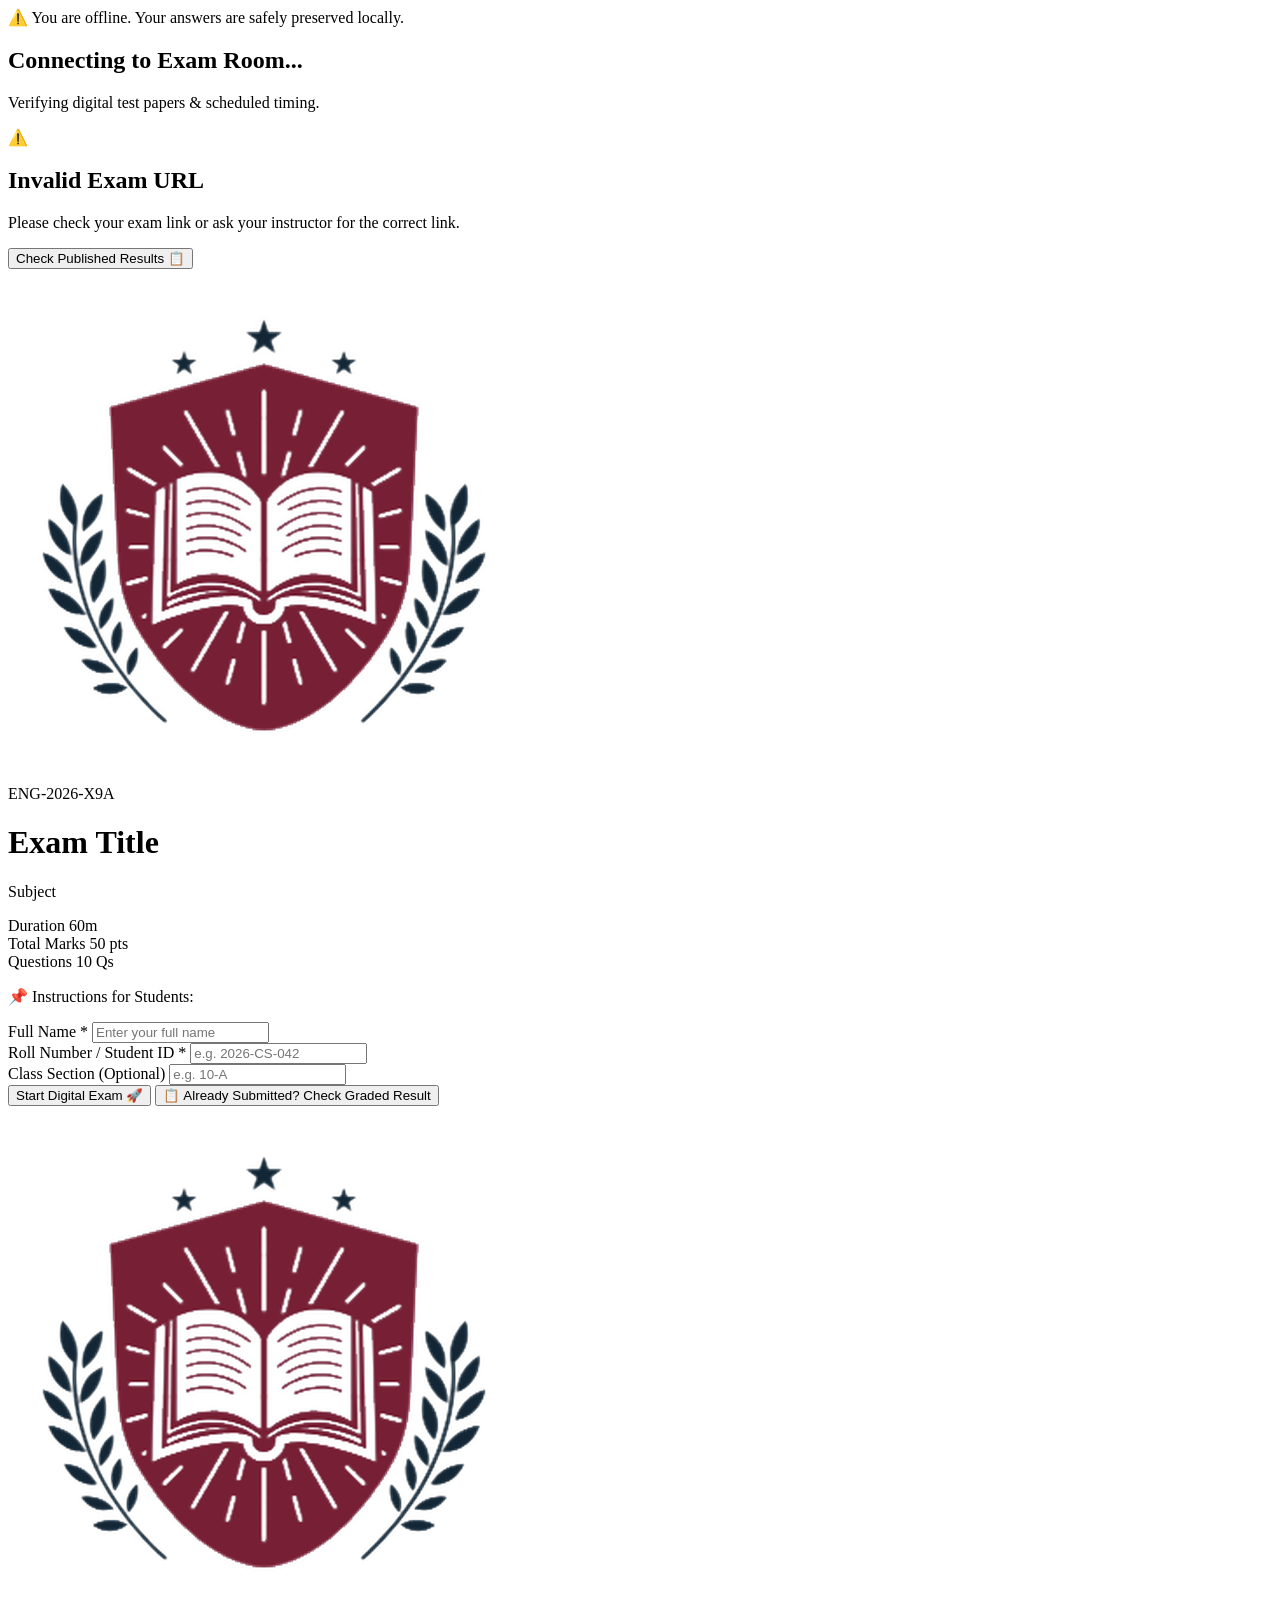
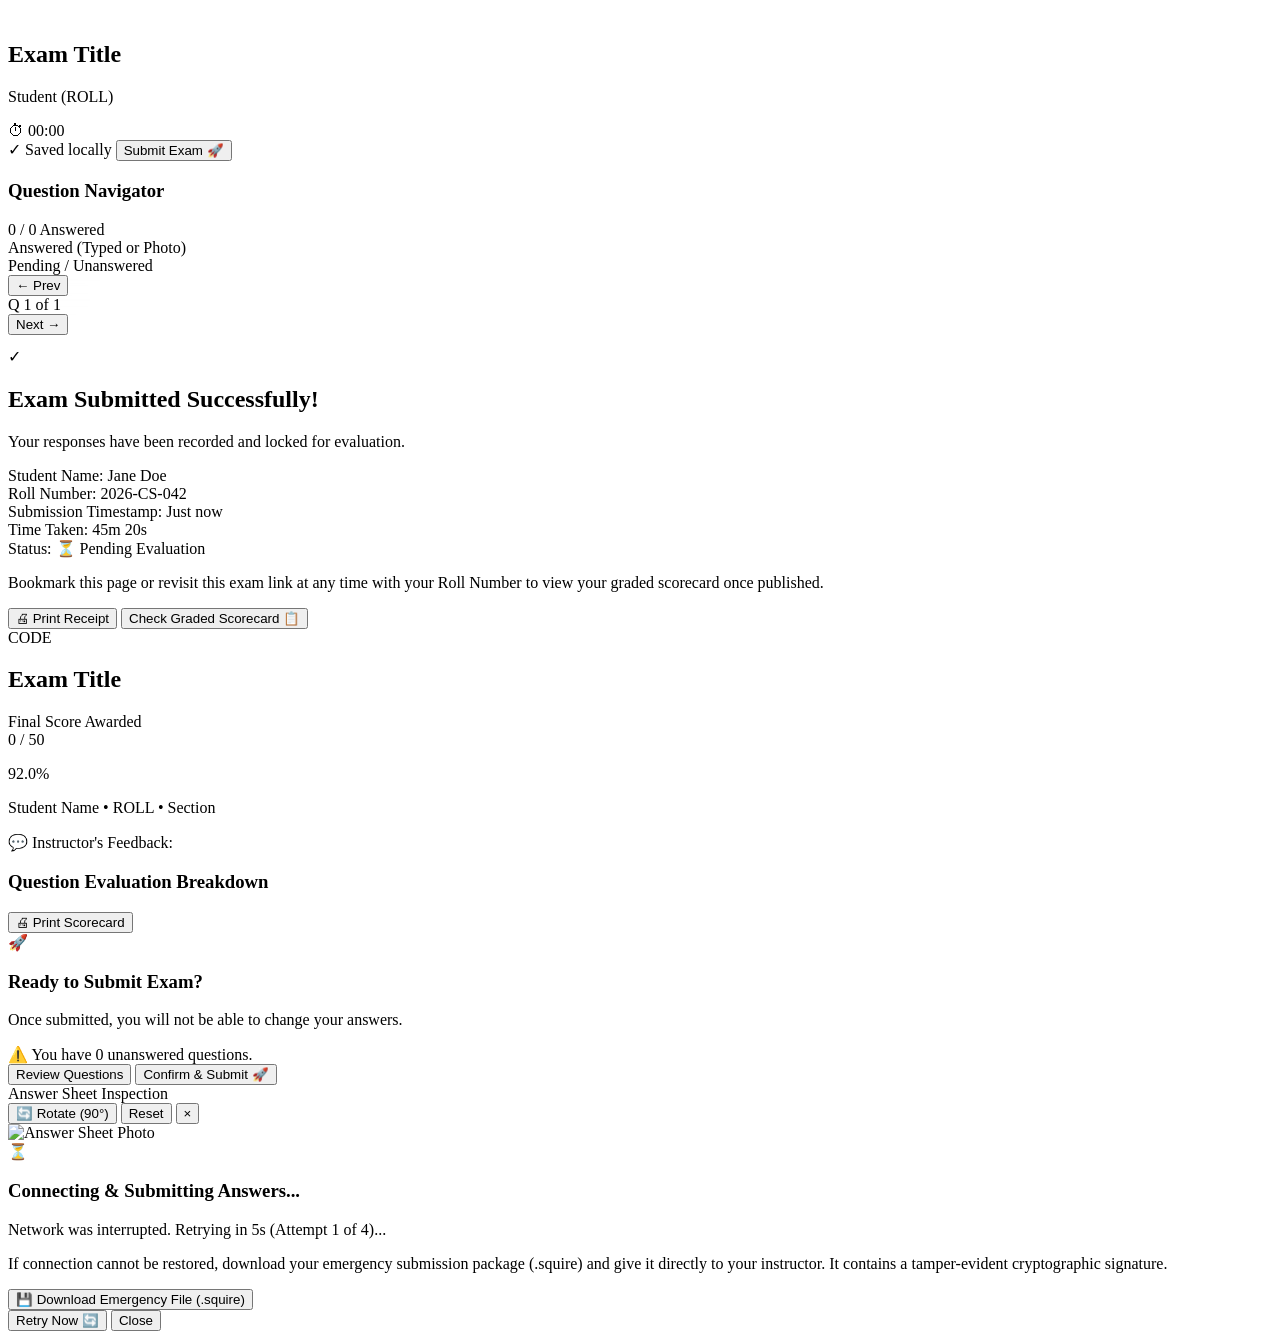
==== commit 4f38f057: "feat(polish): complete quality & ergonomics polish across library, exam room, and grading studio" ====
--- a/static/exam.html
+++ b/static/exam.html
@@ -389,10 +389,19 @@
         <div id="student-photo-zoom-modal" class="fixed inset-0 bg-slate-950/90 backdrop-blur-md z-[60] hidden flex flex-col p-3 sm:p-6">
             <div class="flex items-center justify-between text-white pb-3 shrink-0">
                 <span class="text-sm font-bold">Answer Sheet Inspection</span>
-                <button type="button" id="close-student-photo-zoom" class="p-2 text-2xl leading-none text-slate-400 hover:text-white cursor-pointer">&times;</button>
-            </div>
-            <div class="flex-1 overflow-auto flex items-center justify-center p-2">
-                <img id="student-photo-zoom-img" src="" alt="Answer Sheet Photo" class="max-w-full max-h-full object-contain rounded-lg shadow-2xl">
+                <div class="flex items-center space-x-2">
+                    <button type="button" id="btn-rotate-student-photo" class="px-2.5 py-1.5 rounded-lg bg-slate-800 hover:bg-slate-700 text-xs text-white font-semibold transition cursor-pointer flex items-center space-x-1 shadow-xs">
+                        <span>🔄</span>
+                        <span>Rotate (90°)</span>
+                    </button>
+                    <button type="button" id="btn-reset-student-photo" class="px-2.5 py-1.5 rounded-lg bg-slate-800 hover:bg-slate-700 text-xs text-slate-300 hover:text-white font-semibold transition cursor-pointer">
+                        Reset
+                    </button>
+                    <button type="button" id="close-student-photo-zoom" class="p-2 text-2xl leading-none text-slate-400 hover:text-white cursor-pointer ml-1">&times;</button>
+                </div>
+            </div>
+            <div id="student-photo-zoom-stage" class="flex-1 overflow-auto flex items-center justify-center p-2">
+                <img id="student-photo-zoom-img" src="" alt="Answer Sheet Photo" class="max-w-full max-h-full object-contain rounded-lg shadow-2xl transition-transform duration-200">
             </div>
         </div>
 
@@ -435,6 +444,6 @@
     </div>
 
     <!-- Student Exam Room Script -->
-    <script src="/static/exam.js?v=3.6.0"></script>
+    <script src="/static/exam.js?v=3.6.3"></script>
 </body>
 </html>
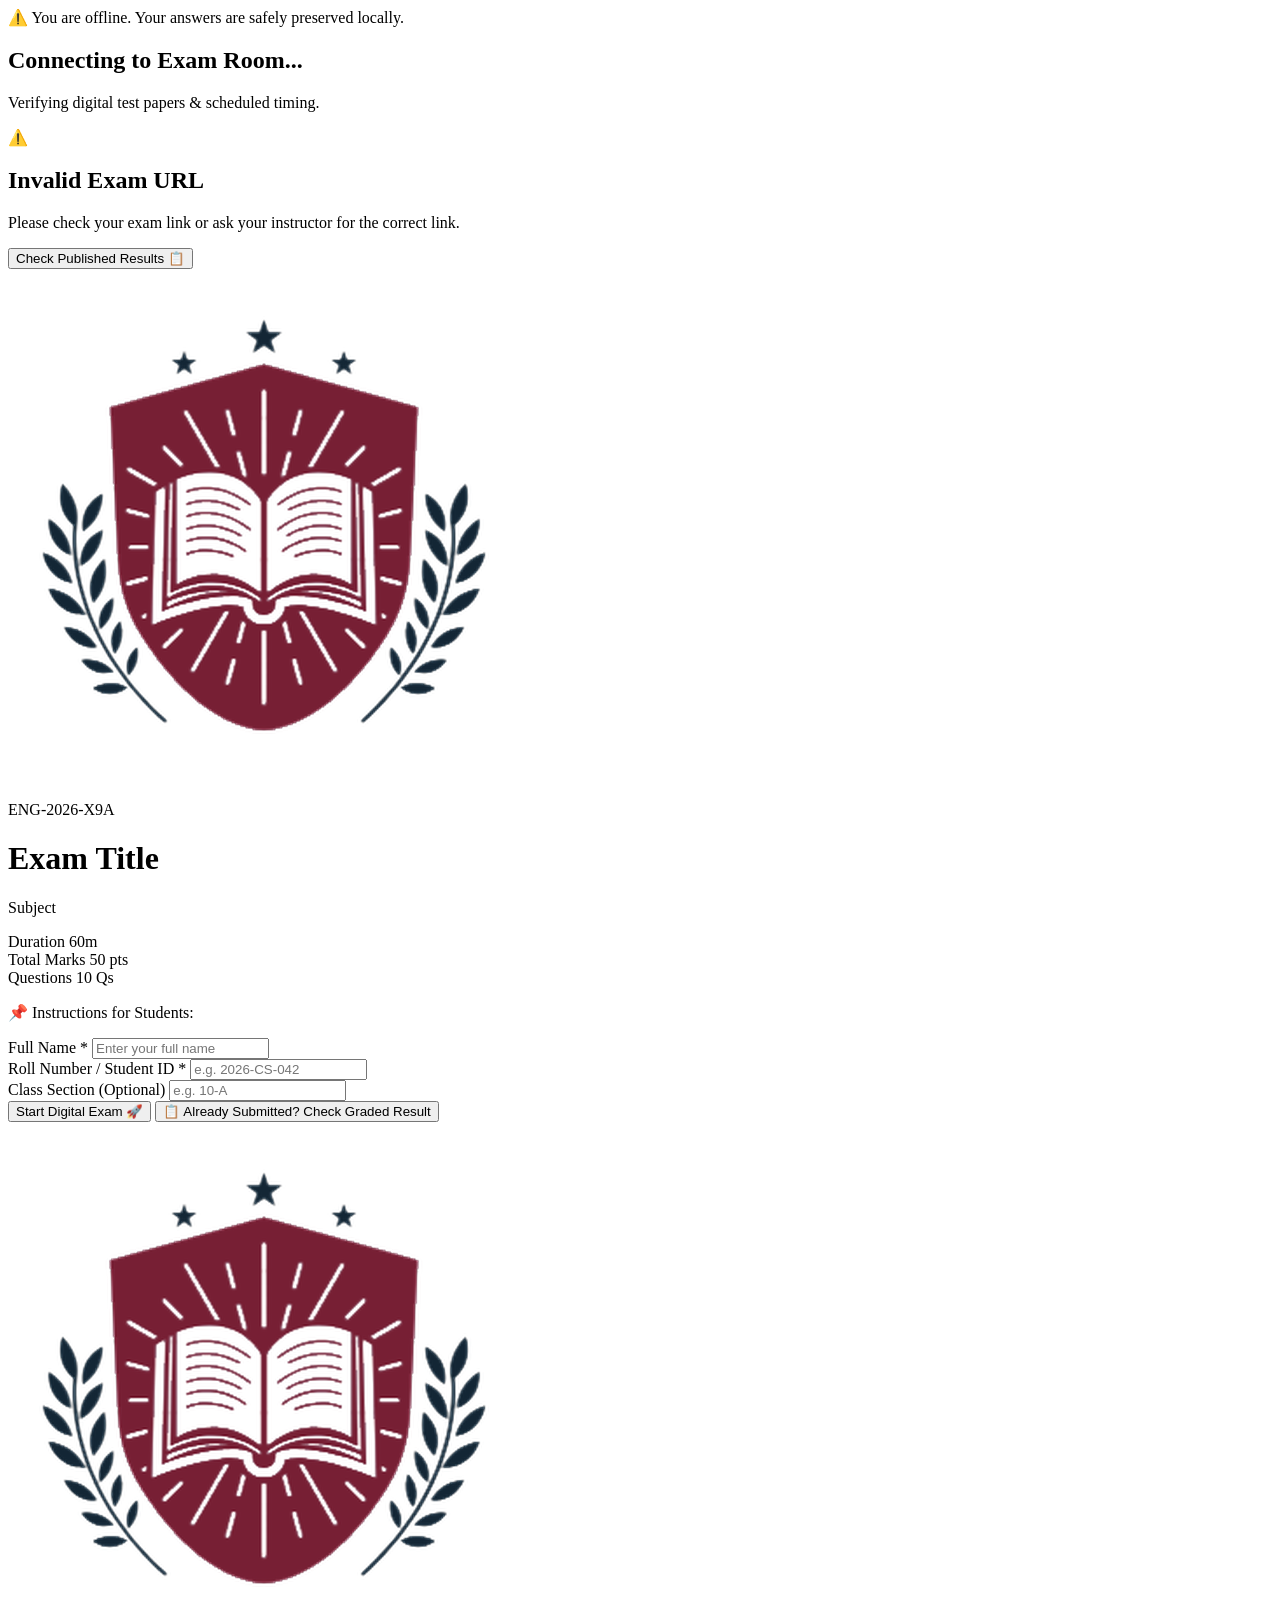
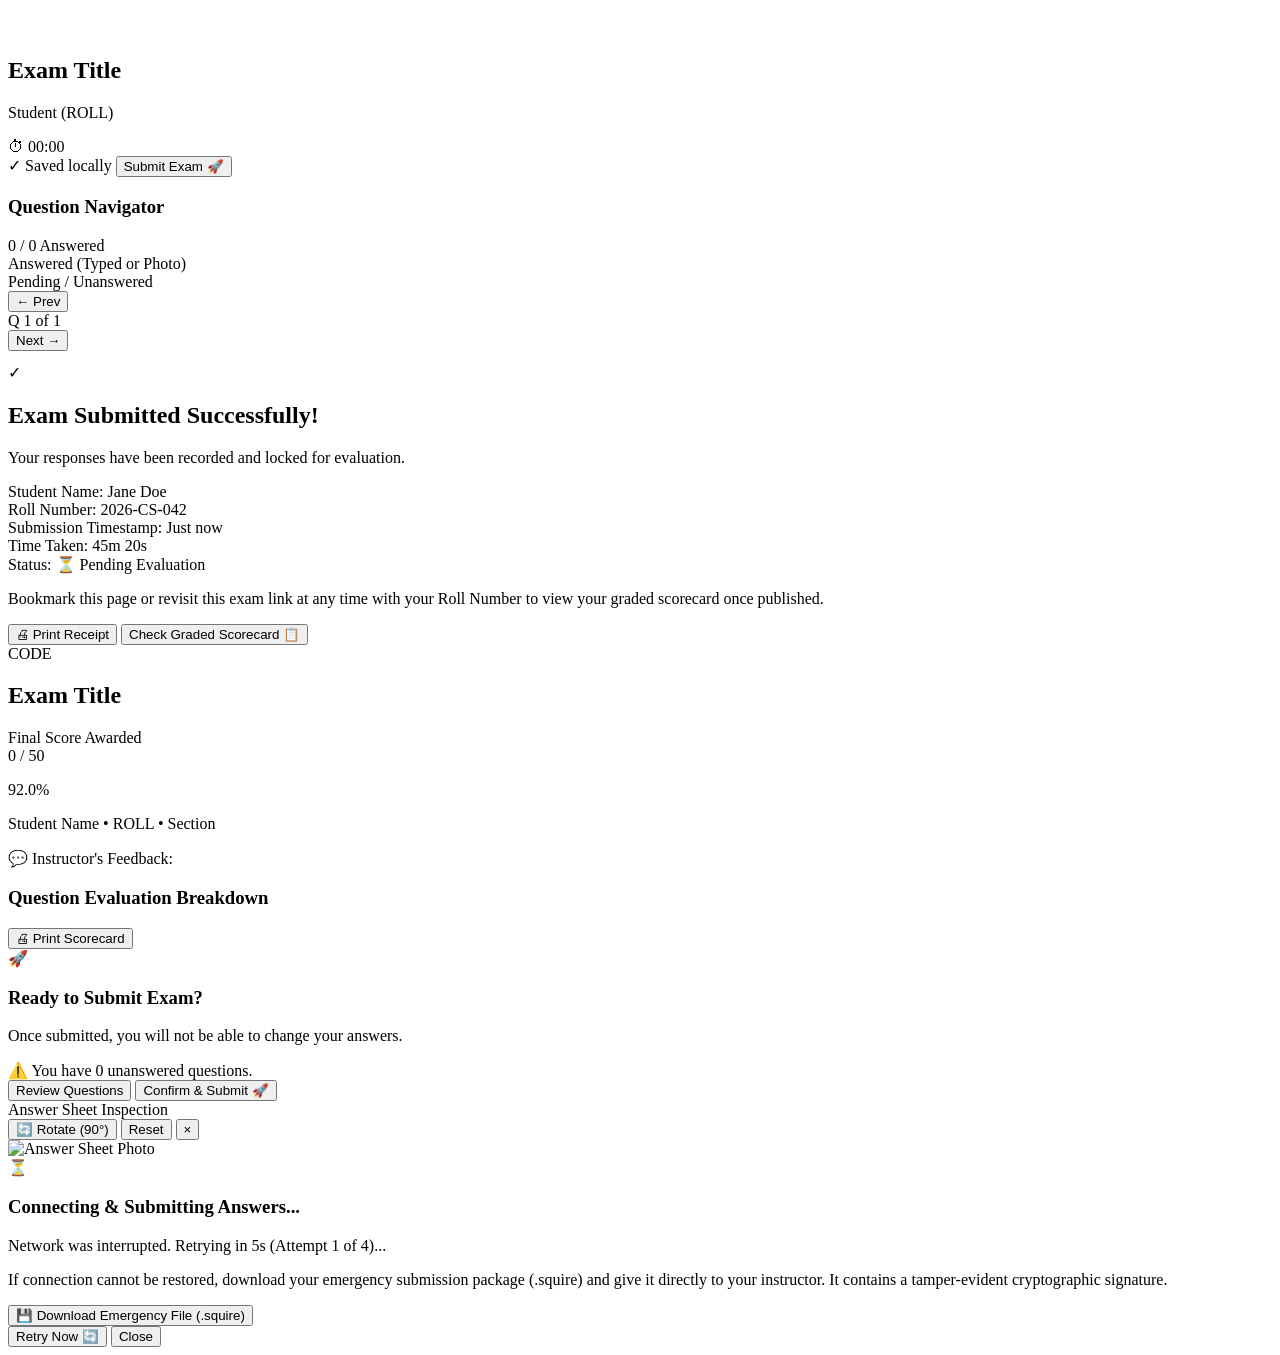
==== commit 7c53717a: "feat: smart library curation, structured taxonomy, and teacher productivity suite" ====
--- a/static/exam.html
+++ b/static/exam.html
@@ -52,7 +52,7 @@
     <link rel="preconnect" href="https://fonts.googleapis.com">
     <link rel="preconnect" href="https://fonts.gstatic.com" crossorigin>
     <link href="https://fonts.googleapis.com/css2?family=Inter:wght@400;500;600;700;800&family=JetBrains+Mono:wght@500;700&display=swap" rel="stylesheet">
-    <link rel="stylesheet" href="/static/style.css?v=3.6.0">
+    <link rel="stylesheet" href="/static/style.css?v=3.7.3">
 </head>
 <body class="bg-slate-50 dark:bg-slate-900 text-slate-800 dark:text-slate-100 min-h-screen flex flex-col font-['Inter',sans-serif] transition-colors duration-150 select-none">
 
@@ -97,6 +97,7 @@
                     <div class="w-12 h-12 mx-auto rounded-2xl bg-brand-50 dark:bg-brand-950/60 p-2 border border-brand-200 dark:border-brand-800 flex items-center justify-center">
                         <img src="/static/img/logo-icon.png?v=3.1.1" alt="Squire Way Crest" class="w-full h-full object-contain">
                     </div>
+                    <p id="entry-institute-name" class="hidden text-[11px] font-bold uppercase tracking-widest text-brand-600 dark:text-brand-400"></p>
                     <span id="entry-exam-code-badge" class="inline-block px-3 py-1 rounded-full text-xs font-mono font-extrabold bg-brand-50 dark:bg-brand-950/60 text-brand-700 dark:text-brand-300 border border-brand-200 dark:border-brand-800">
                         ENG-2026-X9A
                     </span>
@@ -444,6 +445,6 @@
     </div>
 
     <!-- Student Exam Room Script -->
-    <script src="/static/exam.js?v=3.6.3"></script>
+    <script src="/static/exam.js?v=3.7.3"></script>
 </body>
 </html>
--- a/static/style.css
+++ b/static/style.css
@@ -192,3 +192,14 @@
     backdrop-filter: blur(20px);
     -webkit-backdrop-filter: blur(20px);
 }
+
+/* Tabular numeric counters & collapsible details chevron */
+.tabular-nums {
+    font-variant-numeric: tabular-nums;
+}
+details > summary::-webkit-details-marker {
+    display: none;
+}
+details[open] .details-chevron {
+    transform: rotate(180deg);
+}
